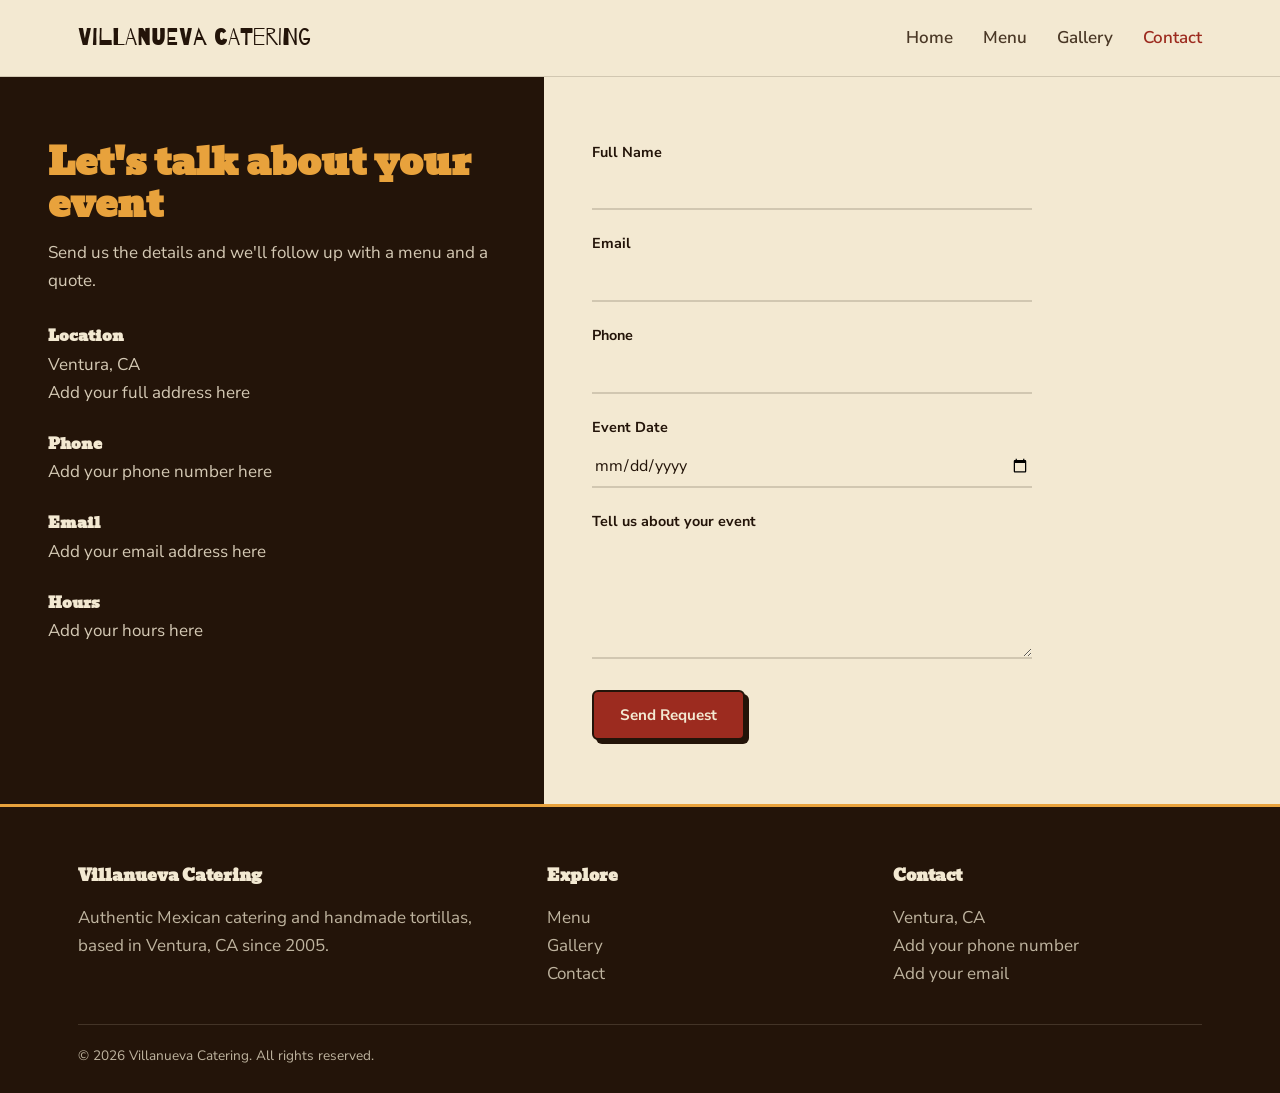
==== contact.html @ 6f067438 "Add contact.html for catering inquiries" ====
<!DOCTYPE html>
<html lang="en">
<head>
<meta charset="UTF-8">
<meta name="viewport" content="width=device-width, initial-scale=1.0">
<title>Contact | Villanueva Catering</title>
<meta name="description" content="Get in touch with Villanueva Catering in Ventura, CA to request a quote for your next event.">
<link rel="icon" href="data:image/svg+xml,<svg xmlns=%22http://www.w3.org/2000/svg%22 viewBox=%220 0 100 100%22><text y=%22.9em%22 font-size=%2290%22>🌮</text></svg>">
<link rel="stylesheet" href="styles.css">
</head>
<body>

<header class="site-header">
  <nav class="nav">
    <a href="index.html" class="logo">Villanueva Catering</a>
    <button class="nav-toggle" aria-label="Toggle navigation">
      <span></span><span></span><span></span>
    </button>
    <ul class="nav-links">
      <li><a href="index.html">Home</a></li>
      <li><a href="menu.html">Menu</a></li>
      <li><a href="gallery.html">Gallery</a></li>
      <li><a href="contact.html" class="active">Contact</a></li>
    </ul>
  </nav>
</header>

<section class="contact-split">
  <div class="contact-info">
    <h2>Let's talk about your event</h2>
    <p style="margin-bottom: 32px;">Send us the details and we'll follow up with a menu and a quote.</p>

    <div class="block">
      <h3>Location</h3>
      <p>Ventura, CA<br>Add your full address here</p>
    </div>
    <div class="block">
      <h3>Phone</h3>
      <p>Add your phone number here</p>
    </div>
    <div class="block">
      <h3>Email</h3>
      <p>Add your email address here</p>
    </div>
    <div class="block">
      <h3>Hours</h3>
      <p>Add your hours here</p>
    </div>
  </div>

  <div class="contact-form-wrap">
    <form name="contact" method="POST" data-netlify="true" netlify-honeypot="bot-field">
      <input type="hidden" name="form-name" value="contact" />
      <p style="display: none;">
        <label>Don't fill this out if you're human: <input name="bot-field" /></label>
      </p>

      <div>
        <label for="name">Full Name</label>
        <input type="text" id="name" name="name" required>
      </div>
      <div>
        <label for="email">Email</label>
        <input type="email" id="email" name="email" required>
      </div>
      <div>
        <label for="phone">Phone</label>
        <input type="tel" id="phone" name="phone">
      </div>
      <div>
        <label for="event-date">Event Date</label>
        <input type="date" id="event-date" name="event-date">
      </div>
      <div>
        <label for="message">Tell us about your event</label>
        <textarea id="message" name="message" required></textarea>
      </div>
      <button type="submit" class="btn btn-primary" style="width: fit-content;">Send Request</button>
    </form>
  </div>
</section>

<footer class="site-footer">
  <div class="container">
    <div class="footer-grid">
      <div>
        <h4>Villanueva Catering</h4>
        <p>Authentic Mexican catering and handmade tortillas, based in Ventura, CA since 2005.</p>
      </div>
      <div>
        <h4>Explore</h4>
        <ul>
          <li><a href="menu.html">Menu</a></li>
          <li><a href="gallery.html">Gallery</a></li>
          <li><a href="contact.html">Contact</a></li>
        </ul>
      </div>
      <div>
        <h4>Contact</h4>
        <ul>
          <li>Ventura, CA</li>
          <li>Add your phone number</li>
          <li>Add your email</li>
        </ul>
      </div>
    </div>
    <div class="footer-bottom">&copy; 2026 Villanueva Catering. All rights reserved.</div>
  </div>
</footer>

<script src="script.js"></script>
</body>
</html>
---- styles.css ----
/* ============================================
   Villanueva Catering — styles.css
   ============================================ */

@import url('https://fonts.googleapis.com/css2?family=Barrio&family=Bevan&family=Nunito+Sans:wght@400;600;700;800&display=swap');

:root {
  --masa: #F3E9D2;       /* warm cream base */
  --comal: #231409;      /* near-black warm ink */
  --ink-soft: #4A3826;   /* body text on light bg */
  --chile: #9C2B1F;      /* brick red accent */
  --marigold: #E8A23C;   /* gold accent */
  --talavera: #2C5F74;   /* blue accent */
  --line: rgba(35, 20, 9, 0.16);

  --font-display: 'Barrio', cursive;
  --font-heading: 'Bevan', serif;
  --font-body: 'Nunito Sans', sans-serif;

  --radius: 6px;
  --max-width: 1180px;
}

* { box-sizing: border-box; margin: 0; padding: 0; }
html { scroll-behavior: smooth; }

body {
  font-family: var(--font-body);
  font-size: 17px;
  color: var(--ink-soft);
  background: var(--masa);
  line-height: 1.65;
}

img { max-width: 100%; display: block; }
a { color: inherit; text-decoration: none; }
ul { list-style: none; }

@media (prefers-reduced-motion: reduce) {
  * { transition: none !important; scroll-behavior: auto !important; }
}

a:focus-visible, button:focus-visible, input:focus-visible, textarea:focus-visible {
  outline: 2px solid var(--talavera);
  outline-offset: 3px;
}

.container {
  max-width: var(--max-width);
  margin: 0 auto;
  padding: 0 28px;
}

h1, h2, h3 { color: var(--comal); line-height: 1.15; }
h2 { font-family: var(--font-heading); font-size: clamp(1.7rem, 3vw, 2.3rem); margin-bottom: 14px; }
h3 { font-family: var(--font-heading); font-size: 1.1rem; }
p { max-width: 62ch; }

/* ---------- Buttons (stamped-ticket style) ---------- */
.btn {
  display: inline-block;
  font-family: var(--font-body);
  font-weight: 700;
  font-size: 0.95rem;
  padding: 13px 26px;
  border-radius: var(--radius);
  border: 2px solid var(--comal);
  transition: transform 0.15s ease, box-shadow 0.15s ease;
}

.btn-primary {
  background: var(--chile);
  color: var(--masa);
  border-color: var(--comal);
  box-shadow: 4px 4px 0 var(--comal);
}
.btn-primary:hover { transform: translate(-2px, -2px); box-shadow: 6px 6px 0 var(--comal); }

.btn-outline { background: transparent; color: var(--comal); }
.btn-outline:hover { background: var(--comal); color: var(--masa); }

.btn-outline-light { background: transparent; color: var(--masa); border-color: var(--masa); }
.btn-outline-light:hover { background: var(--masa); color: var(--comal); }

/* ---------- Header ---------- */
.site-header {
  position: sticky;
  top: 0;
  z-index: 100;
  background: var(--masa);
  border-bottom: 1px solid var(--line);
}

.nav {
  position: relative;
  display: flex;
  align-items: center;
  justify-content: space-between;
  padding: 18px 28px;
  max-width: var(--max-width);
  margin: 0 auto;
}

.logo {
  font-family: var(--font-display);
  font-size: 1.5rem;
  color: var(--comal);
}

.nav-links { display: flex; gap: 30px; font-weight: 600; }
.nav-links a.active, .nav-links a:hover { color: var(--chile); }

.nav-toggle {
  display: none;
  flex-direction: column;
  gap: 5px;
  background: none;
  border: none;
  cursor: pointer;
}
.nav-toggle span { width: 26px; height: 2px; background: var(--comal); }

/* ---------- Hero ---------- */
.hero .container { padding: 0; max-width: var(--max-width); margin: 0 auto; padding: 0 28px; }

.hero-split {
  display: grid;
  grid-template-columns: 1.15fr 0.85fr;
  min-height: 520px;
}

.hero-copy {
  background: var(--comal);
  color: var(--masa);
  display: flex;
  flex-direction: column;
  justify-content: center;
  padding: 64px 48px;
}

.hero-copy .kicker { color: var(--marigold); font-weight: 700; margin-bottom: 14px; }
.hero-copy h1 { font-family: var(--font-display); color: var(--masa); font-size: clamp(2.4rem, 5.5vw, 4rem); font-weight: 400; margin-bottom: 20px; }
.hero-copy p { color: rgba(243, 233, 210, 0.85); font-size: 1.1rem; max-width: 42ch; margin-bottom: 30px; }
.hero-actions { display: flex; gap: 16px; flex-wrap: wrap; }

.hero-mark-panel {
  background: var(--marigold);
  display: flex;
  align-items: center;
  justify-content: center;
  padding: 40px;
}

.tortilla-mark { position: relative; width: 240px; height: 240px; }
.tortilla-mark span { position: absolute; border-radius: 50%; border: 3px solid var(--comal); }
.tortilla-mark span:nth-child(1) { inset: 0; border-style: dashed; }
.tortilla-mark span:nth-child(2) { inset: 28px; background: var(--masa); }
.tortilla-mark span:nth-child(3) { inset: 58px; border-style: dashed; }

/* ---------- Sections ---------- */
.section { padding: 84px 0; }
.section-alt { background: #EEDFBE; }

/* ---------- About ---------- */
.about-grid { display: grid; grid-template-columns: 1.1fr 0.9fr; gap: 56px; align-items: center; }

.photo-slot {
  aspect-ratio: 4 / 3;
  border: 2px dashed var(--comal);
  border-radius: var(--radius);
  display: flex;
  align-items: center;
  justify-content: center;
  text-align: center;
  padding: 24px;
  font-weight: 600;
  color: var(--ink-soft);
}

/* ---------- Why us (menu-board band, no cards) ---------- */
.why-band {
  display: flex;
  flex-wrap: wrap;
}

.why-item {
  flex: 1 1 220px;
  padding: 8px 32px 8px 0;
  margin-right: 32px;
  border-left: 3px solid var(--line);
  padding-left: 24px;
}
.why-item:first-child { border-left: none; padding-left: 0; margin-right: 32px; }

.why-dot { width: 14px; height: 14px; border-radius: 50%; margin-bottom: 14px; }
.why-item:nth-child(1) .why-dot { background: var(--chile); }
.why-item:nth-child(2) .why-dot { background: var(--marigold); }
.why-item:nth-child(3) .why-dot { background: var(--talavera); }
.why-item:nth-child(4) .why-dot { background: var(--chile); }

.why-item p { font-size: 0.95rem; }

/* ---------- Services (flat color blocks) ---------- */
.services-grid { display: grid; grid-template-columns: repeat(3, 1fr); gap: 4px; }

.service-block { padding: 36px 28px; color: var(--masa); border-radius: var(--radius); }
.service-block:nth-child(1) { background: var(--chile); }
.service-block:nth-child(2) { background: var(--talavera); }
.service-block:nth-child(3) { background: #7A5A22; }
.service-block h3 { color: var(--masa); margin-bottom: 10px; }
.service-block p { color: rgba(243, 233, 210, 0.88); max-width: none; }

/* ---------- CTA band ---------- */
.cta-band { background: var(--comal); padding: 70px 0; text-align: left; }
.cta-band h2 { color: var(--marigold); }
.cta-band p { color: rgba(243, 233, 210, 0.85); margin-bottom: 26px; }

/* ---------- Menu page ---------- */
.menu-category { margin-bottom: 52px; }
.category-tag {
  display: inline-block;
  font-family: var(--font-heading);
  font-size: 1rem;
  color: var(--masa);
  padding: 8px 20px;
  border-radius: var(--radius);
  margin-bottom: 26px;
}

.menu-items { display: grid; grid-template-columns: 1fr 1fr; gap: 28px 48px; }
.menu-item { border-bottom: 1px solid var(--line); padding-bottom: 14px; }
.menu-item h4 { font-weight: 800; font-size: 1.05rem; margin-bottom: 4px; color: var(--comal); }
.menu-item p { font-size: 0.95rem; }

.menu-note {
  background: var(--comal);
  color: var(--masa);
  border-radius: var(--radius);
  padding: 28px;
  margin-top: 20px;
}
.menu-note p { color: rgba(243, 233, 210, 0.85); margin-bottom: 16px; }

/* ---------- Gallery ---------- */
.gallery-grid {
  display: grid;
  grid-template-columns: repeat(3, 1fr);
  grid-auto-rows: 160px;
  gap: 18px;
}

.gallery-item {
  border: 2px solid var(--comal);
  border-radius: 2px;
  display: flex;
  align-items: center;
  justify-content: center;
  text-align: center;
  padding: 14px;
  font-weight: 700;
  font-size: 0.9rem;
  color: var(--masa);
}
.g-tall { grid-row: span 2; }
.g-wide { grid-column: span 2; }
.g-rot-1 { transform: rotate(-1.2deg); }
.g-rot-2 { transform: rotate(1deg); }

/* ---------- Contact ---------- */
.contact-split { display: grid; grid-template-columns: 0.85fr 1.15fr; }

.contact-info { background: var(--comal); color: var(--masa); padding: 64px 48px; }
.contact-info h2 { color: var(--marigold); }
.contact-info .block { margin-bottom: 28px; }
.contact-info h3 { color: var(--masa); font-size: 0.95rem; margin-bottom: 6px; }
.contact-info p { color: rgba(243, 233, 210, 0.85); }

.contact-form-wrap { padding: 64px 48px; }
form { display: grid; gap: 22px; max-width: 440px; }

label { display: block; font-weight: 700; font-size: 0.9rem; margin-bottom: 6px; color: var(--comal); }

input, textarea {
  width: 100%;
  border: none;
  border-bottom: 2px solid var(--line);
  background: transparent;
  padding: 8px 2px;
  font-family: var(--font-body);
  font-size: 1rem;
  color: var(--comal);
}
input:focus, textarea:focus { border-bottom-color: var(--chile); outline: none; }
textarea { min-height: 120px; resize: vertical; }

/* ---------- Footer ---------- */
.site-footer { background: var(--comal); color: rgba(243, 233, 210, 0.75); padding: 56px 0 26px; border-top: 3px solid var(--marigold); }
.footer-grid { display: grid; grid-template-columns: 1.4fr 1fr 1fr; gap: 36px; margin-bottom: 36px; }
.site-footer h4 { font-family: var(--font-heading); color: var(--masa); margin-bottom: 14px; font-size: 1rem; }
.site-footer a:hover { color: var(--marigold); }
.footer-bottom { border-top: 1px solid rgba(243, 233, 210, 0.15); padding-top: 20px; font-size: 0.85rem; }

/* ---------- Responsive ---------- */
@media (max-width: 900px) {
  .hero-split, .about-grid, .services-grid, .contact-split, .footer-grid { grid-template-columns: 1fr; }
  .why-band { flex-direction: column; }
  .why-item { border-left: none; border-top: 3px solid var(--line); padding-left: 0; padding-top: 20px; margin-right: 0; }
  .why-item:first-child { border-top: none; padding-top: 0; }
  .menu-items { grid-template-columns: 1fr; }
  .gallery-grid { grid-template-columns: repeat(2, 1fr); }
  .contact-info, .contact-form-wrap { padding: 48px 28px; }

  .nav-links {
    position: absolute;
    top: 100%; left: 0; right: 0;
    background: var(--masa);
    flex-direction: column;
    padding: 20px 28px;
    gap: 18px;
    display: none;
    border-bottom: 1px solid var(--line);
  }
  .nav-links.open { display: flex; }
  .nav-toggle { display: flex; }
}

@media (max-width: 560px) {
  .g-wide { grid-column: span 1; }
}
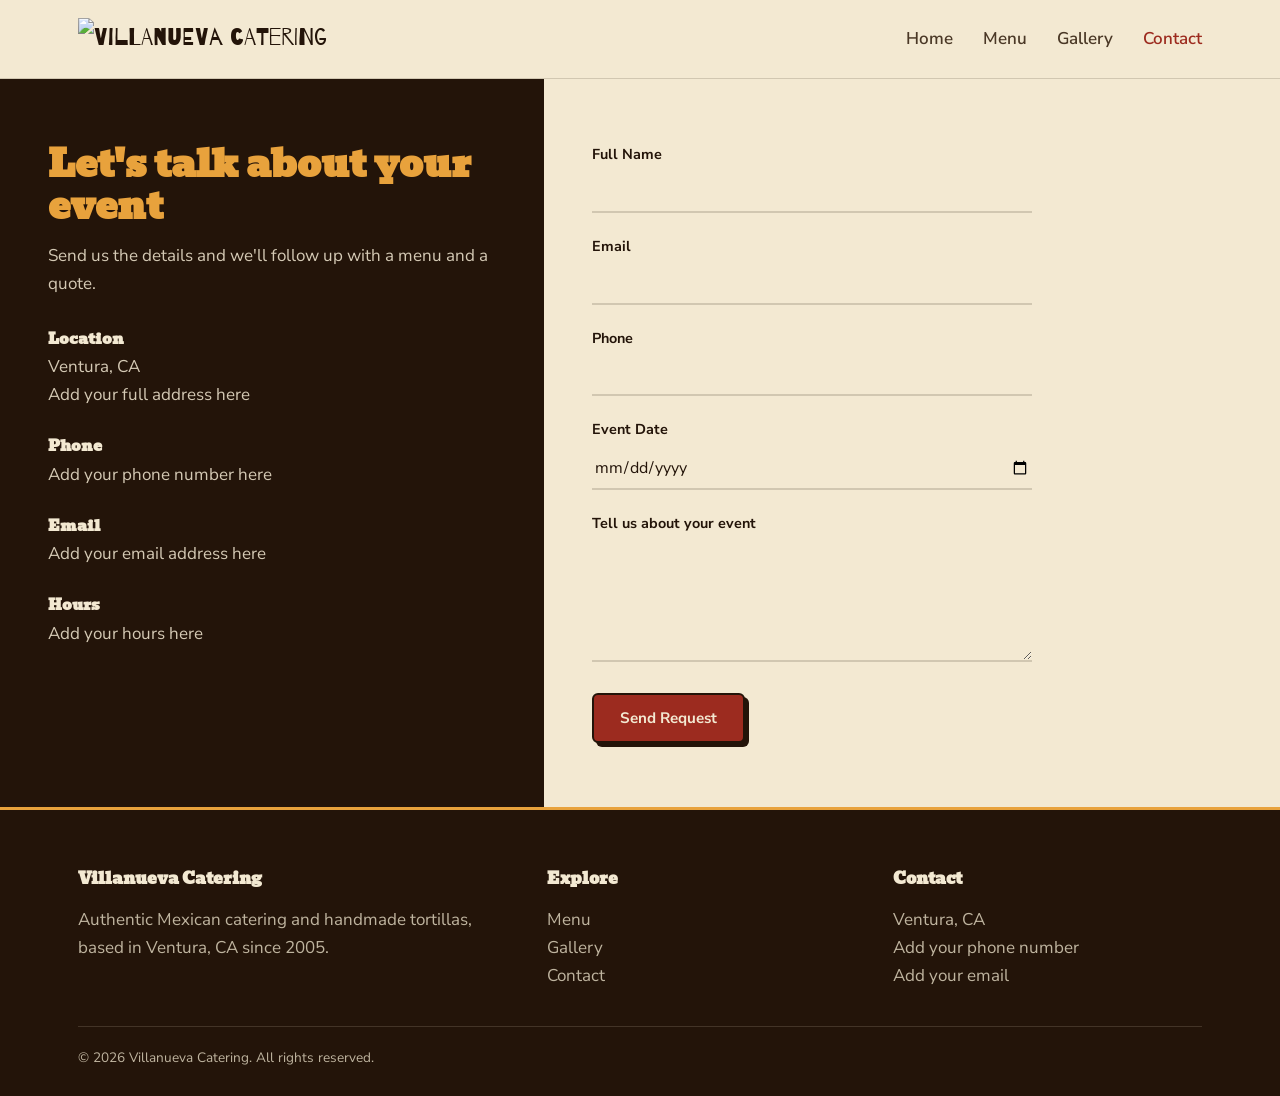
==== commit 74af0968: "Replace logo text link with image link" ====
--- a/contact.html
+++ b/contact.html
@@ -12,7 +12,7 @@
 
 <header class="site-header">
   <nav class="nav">
-    <a href="index.html" class="logo">Villanueva Catering</a>
+    <a href="index.html" class="logo"><img src="images/logo.png" alt="Villanueva Catering"></a>
     <button class="nav-toggle" aria-label="Toggle navigation">
       <span></span><span></span><span></span>
     </button>
--- a/styles.css
+++ b/styles.css
@@ -327,3 +327,8 @@
 @media (max-width: 560px) {
   .g-wide { grid-column: span 1; }
 }
+.logo img {
+  height: 42px;
+  width: auto;
+  display: block;
+}
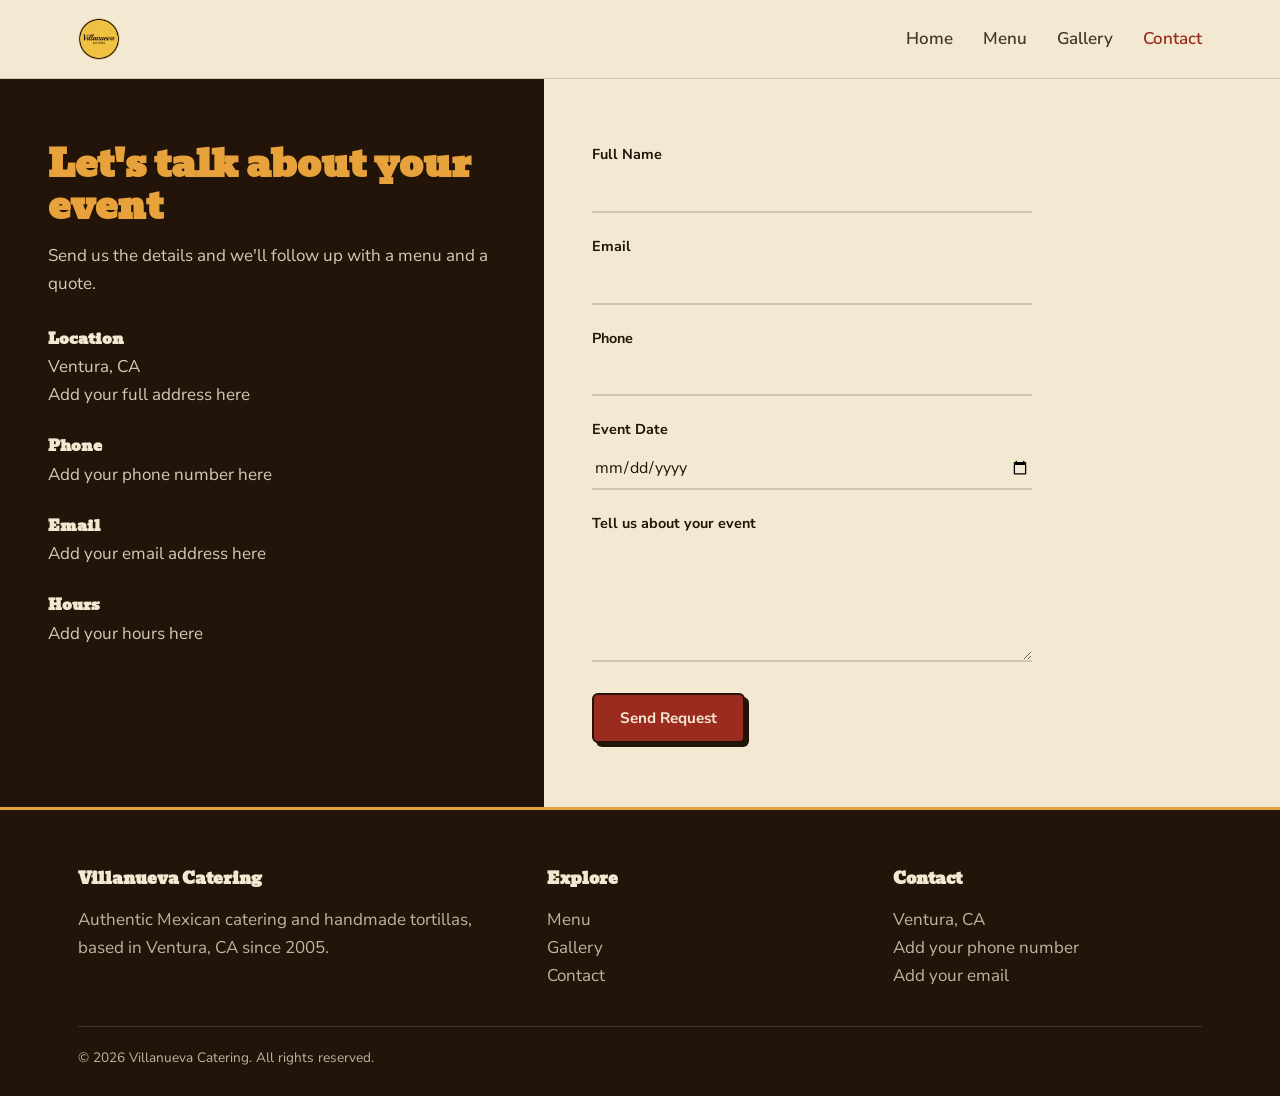
==== commit 0c59ab19: "Update logo image source in contact.html" ====
--- a/contact.html
+++ b/contact.html
@@ -12,7 +12,7 @@
 
 <header class="site-header">
   <nav class="nav">
-    <a href="index.html" class="logo"><img src="images/logo.png" alt="Villanueva Catering"></a>
+    <a href="index.html" class="logo"><img src="logo.png" alt="Villanueva Catering"></a>
     <button class="nav-toggle" aria-label="Toggle navigation">
       <span></span><span></span><span></span>
     </button>
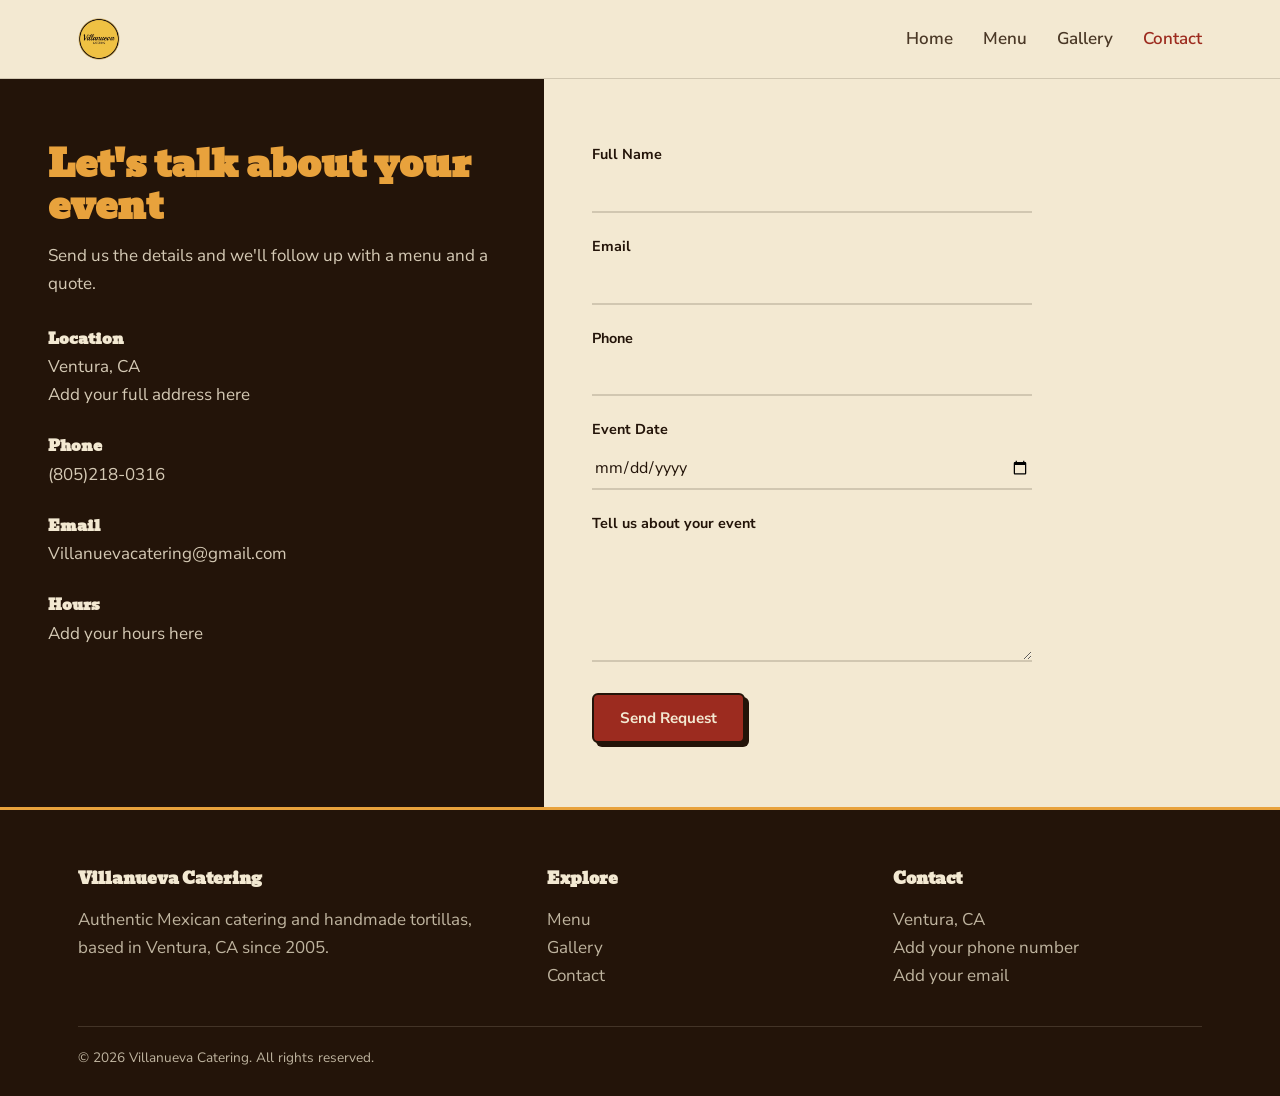
==== commit 7c9a9625: "Update contact information in contact.html" ====
--- a/contact.html
+++ b/contact.html
@@ -36,11 +36,11 @@
     </div>
     <div class="block">
       <h3>Phone</h3>
-      <p>Add your phone number here</p>
+      <p>(805)218-0316</p>
     </div>
     <div class="block">
       <h3>Email</h3>
-      <p>Add your email address here</p>
+      <p>Villanuevacatering@gmail.com</p>
     </div>
     <div class="block">
       <h3>Hours</h3>
